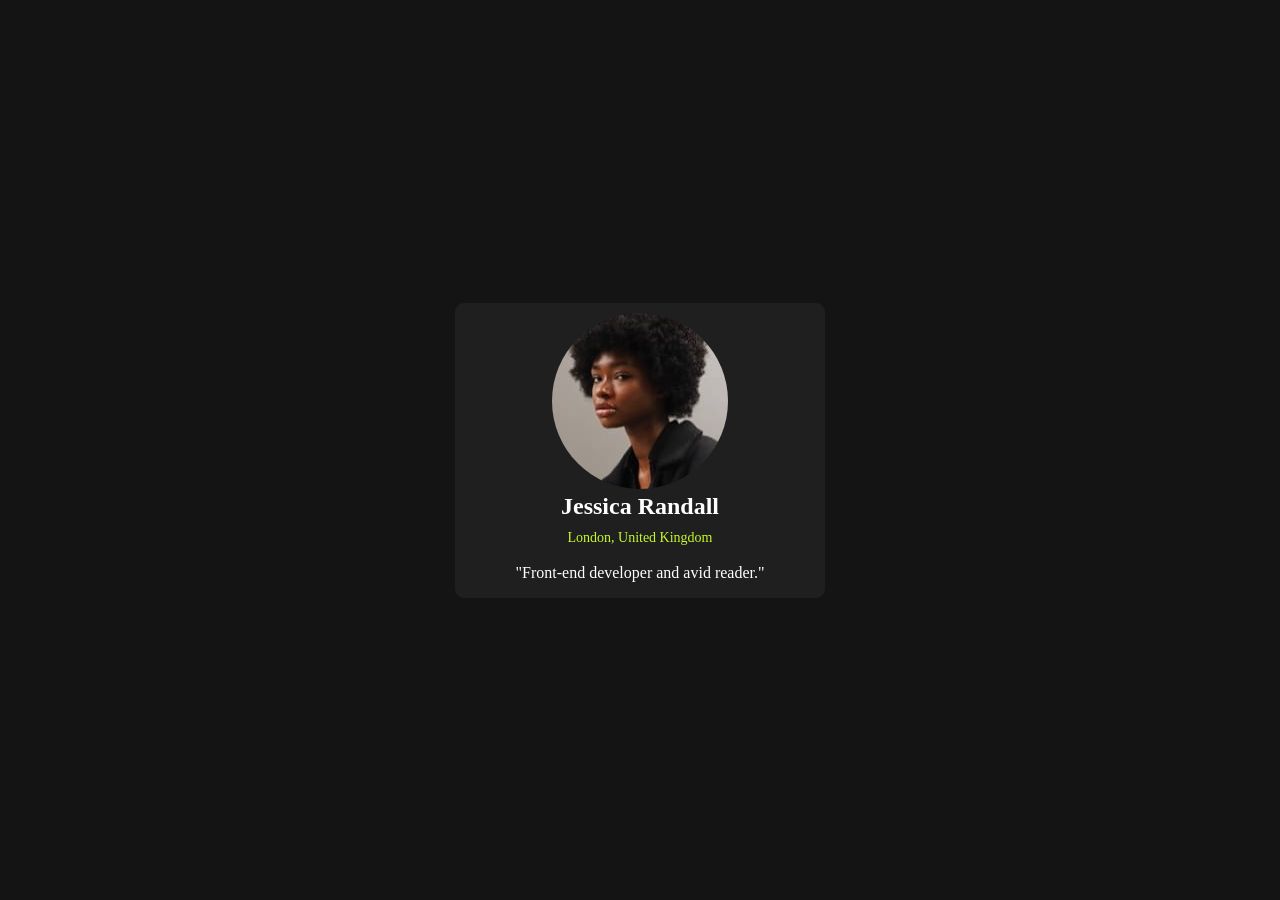
==== Learning_JS_Projects/DAY 2/index.html @ a2fc093a "Jessica image" ====
<!DOCTYPE html>
<html lang="en">
<head>
  <meta charset="UTF-8">
  <meta name="viewport" content="width=device-width, initial-scale=1.0"> <!-- displays site properly based on user's device -->
<link rel="icon" type="image/png" sizes="32x32" href="./assets/images/favicon-32x32.png">
 <link rel="stylesheet" href="my style.css">
 <title>Frontend Mentor | Social links profile</title>

  <!-- Feel free  to remove these styles or customise in your own stylesheet 👍 -->
  <style>
    .attribution { font-size: 0.6875rem; text-align: center; }
    .attribution a { color: hsl(228, 45%, 44%); }
  </style>
</head>
<body>
<section class="main-container">
  <div class="main">
    <img src="assets/images/avatar-jessica.jpeg" alt="jessica">
  </div>
  <h1>Jessica Randall</h1>
  <p id="country">London, United Kingdom</p>
  <br>
  <p>"Front-end developer and avid reader."</p>
  <nav>
---- Learning_JS_Projects/DAY 2/my style.css ----
*{
    margin: 0;
    padding: 0;
    box-sizing: border-box;
    font-family: [Inter](https://fonts.google.com/specimen/Inter);
}

body{
background-color: hsl(0, 0%, 8%);
font-family: Inter;
min-height: 100vh;
display: flex;
justify-content: center;
align-items: center; 
padding: 30px 15px;
}

.main-container{
    width: 100%;
    max-width: 370px; /*prevents it from becoming too wide */
    padding-top: 10px;
    background-color:hsl(0, 0%, 12%);
    border-radius: 9px;
    text-align:center; 
    margin-bottom: 100p;
    height: ;
}
h1,p{
    color: hsl(0, 0%, 100%);
}

#country{
    color: hsl(75, 94%, 57%);
    font-size: 14px;
    margin-top: 10px;
}

img{
    border-radius: 100%;
}

nav{
margin-top: 16px;
}

.end{
    margin: 5px;
    width: 300px;
    padding: 10px;
    background-color: hsl(0, 0%, 20%);
    color: hsl(0, 0%, 100%);
    border: none;
    border-radius: 6px;
    font-size: 14px;
    font-weight:400, 600, 700 ;
    cursor: pointer;
    transition: 0.3s;
}

.end:hover{
    background-color: hsl(75, 94%, 57%);
    color: hsl(0, 0%, 8%);
}

.attribution{
    color: hsl(0, 0%, 100%);
}
a{
  text-decoration: none;
}

@media (max-width: 480px){
    .main-container{
        max-width: 90%;
        padding: 25px 20px;
    }

    h1{
        font-size: 25px;
    }

    p{
        font-size: 14px;
    }

    .end{
        padding: 13px;
    }
}
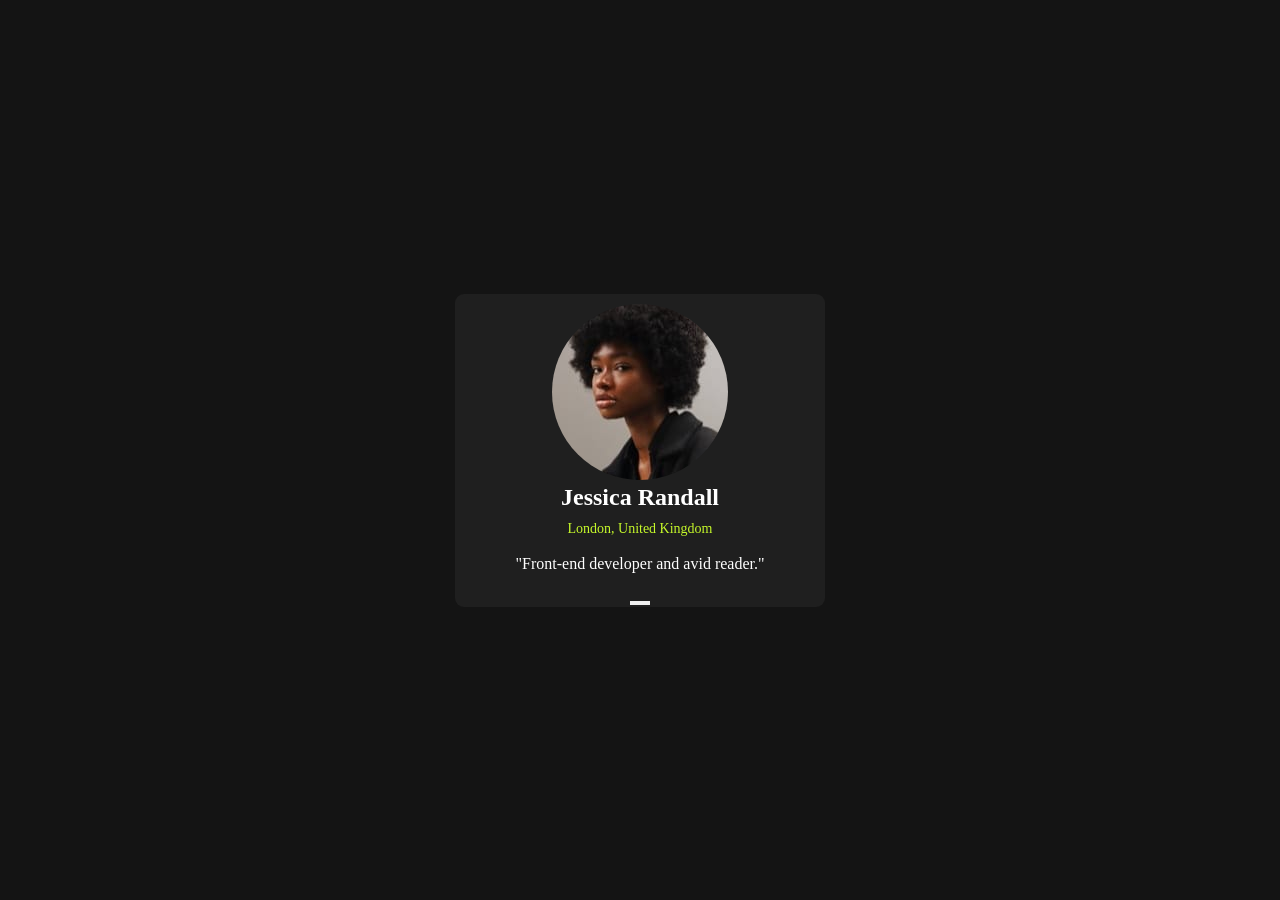
==== commit d509f28c: "Added buttons" ====
--- a/Learning_JS_Projects/DAY 2/index.html
+++ b/Learning_JS_Projects/DAY 2/index.html
@@ -22,4 +22,5 @@
   <p id="country">London, United Kingdom</p>
   <br>
   <p>"Front-end developer and avid reader."</p>
-  <nav>+  <nav>
+    <button></button><button></button><button></button><button></button><button></button>
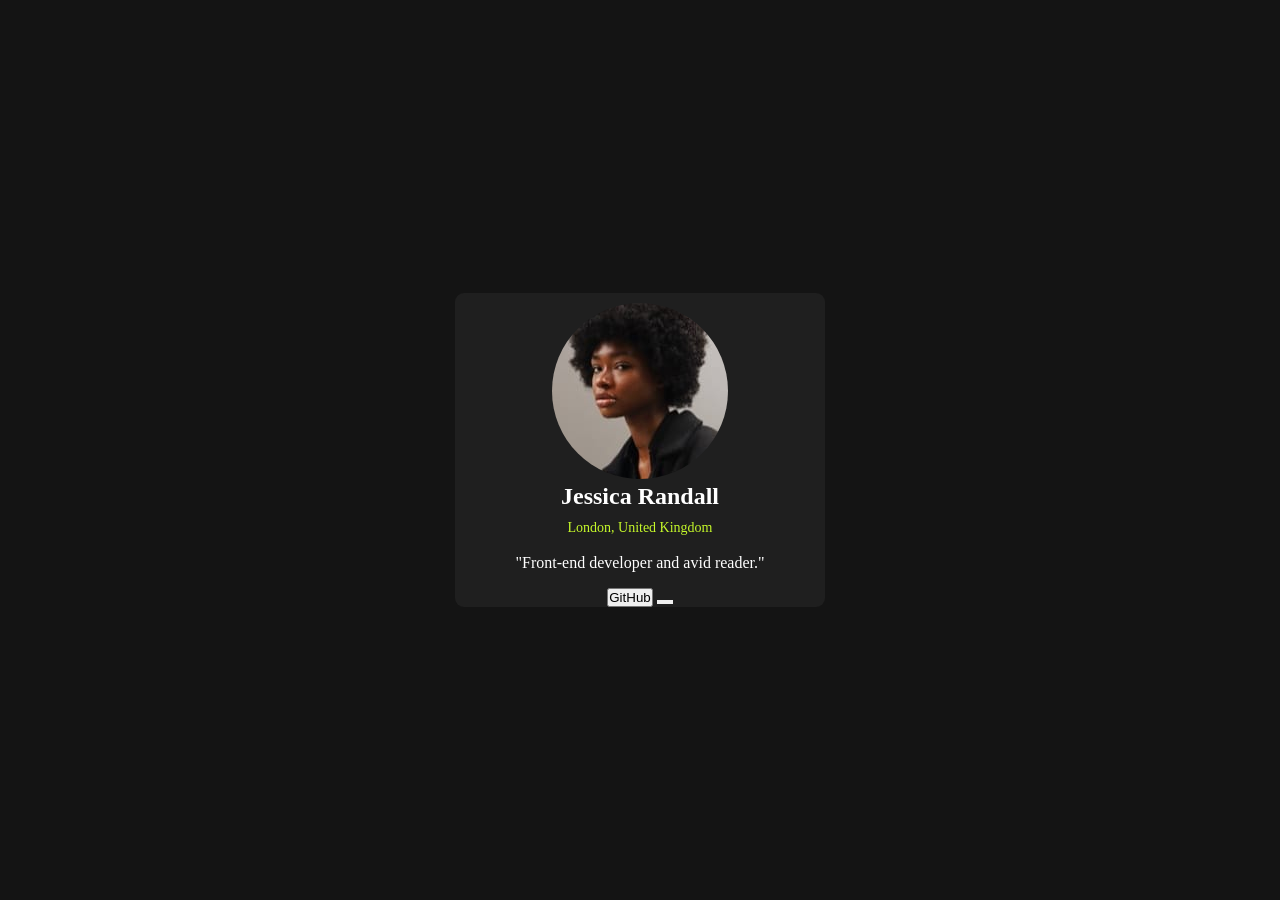
==== commit 5c3b7f44: "Frontend Link" ====
--- a/Learning_JS_Projects/DAY 2/index.html
+++ b/Learning_JS_Projects/DAY 2/index.html
@@ -23,4 +23,5 @@
   <br>
   <p>"Front-end developer and avid reader."</p>
   <nav>
-    <button></button><button></button><button></button><button></button><button></button>+    <button>GitHub</button>
+    <button></button><button></button><button></button><button></button>
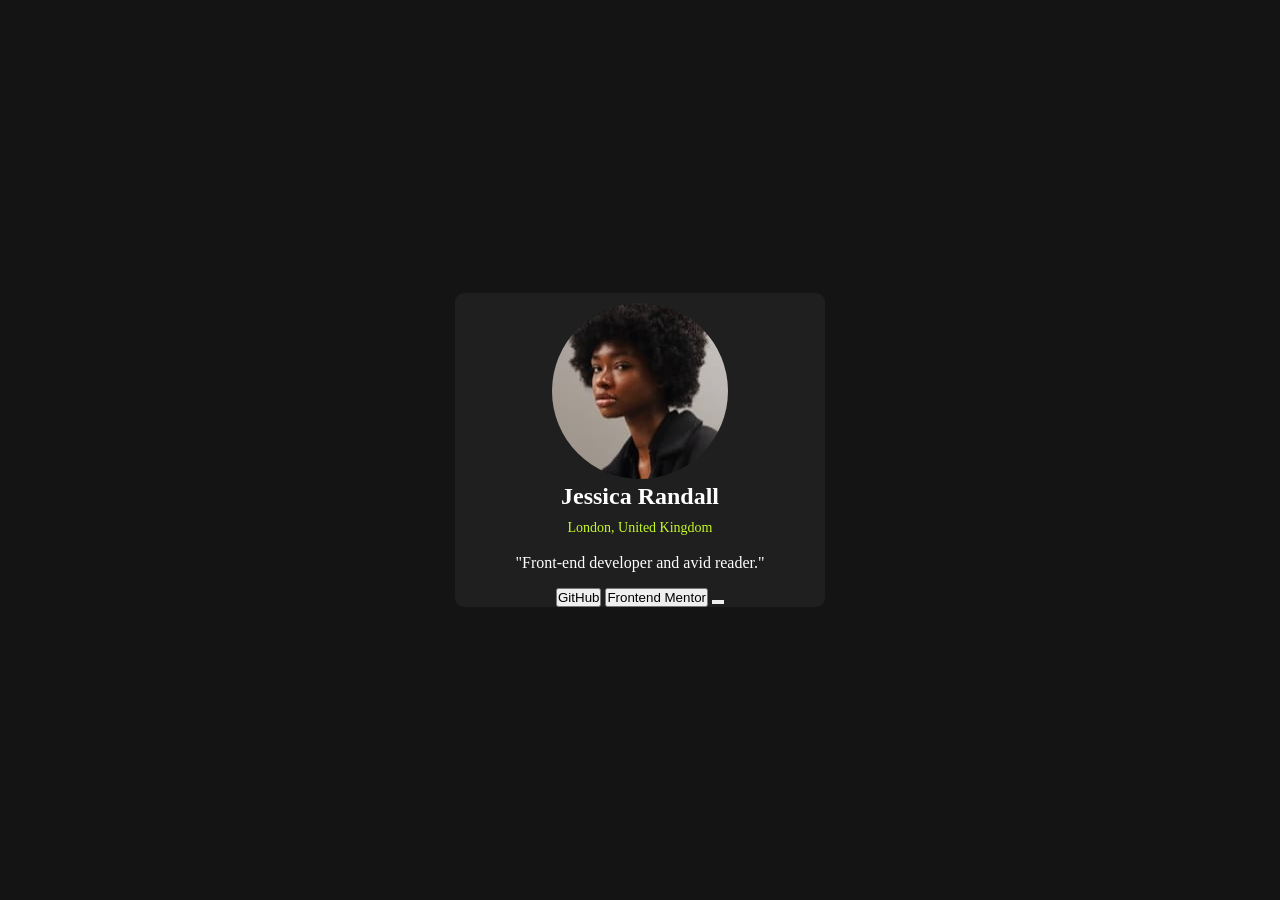
==== commit 06b0c8fb: "LinkedIn link" ====
--- a/Learning_JS_Projects/DAY 2/index.html
+++ b/Learning_JS_Projects/DAY 2/index.html
@@ -24,4 +24,5 @@
   <p>"Front-end developer and avid reader."</p>
   <nav>
     <button>GitHub</button>
-    <button></button><button></button><button></button><button></button>+    <button>Frontend Mentor</button>
+    <button></button><button></button><button></button>
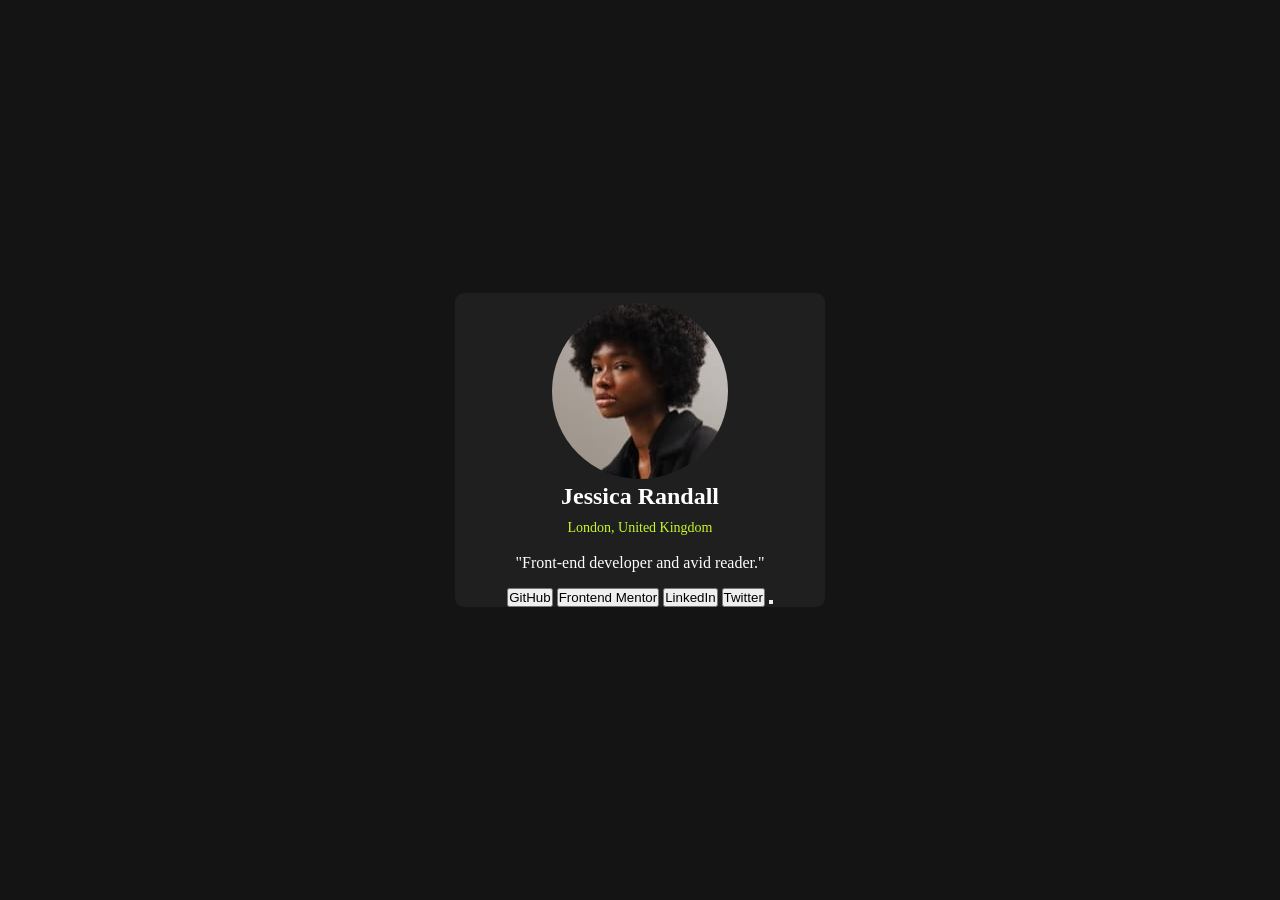
==== commit 132eaef9: "Twitter Link" ====
--- a/Learning_JS_Projects/DAY 2/index.html
+++ b/Learning_JS_Projects/DAY 2/index.html
@@ -25,4 +25,6 @@
   <nav>
     <button>GitHub</button>
     <button>Frontend Mentor</button>
-    <button></button><button></button><button></button>+    <button>LinkedIn</button>
+    <button>Twitter</button>
+    <button></button>
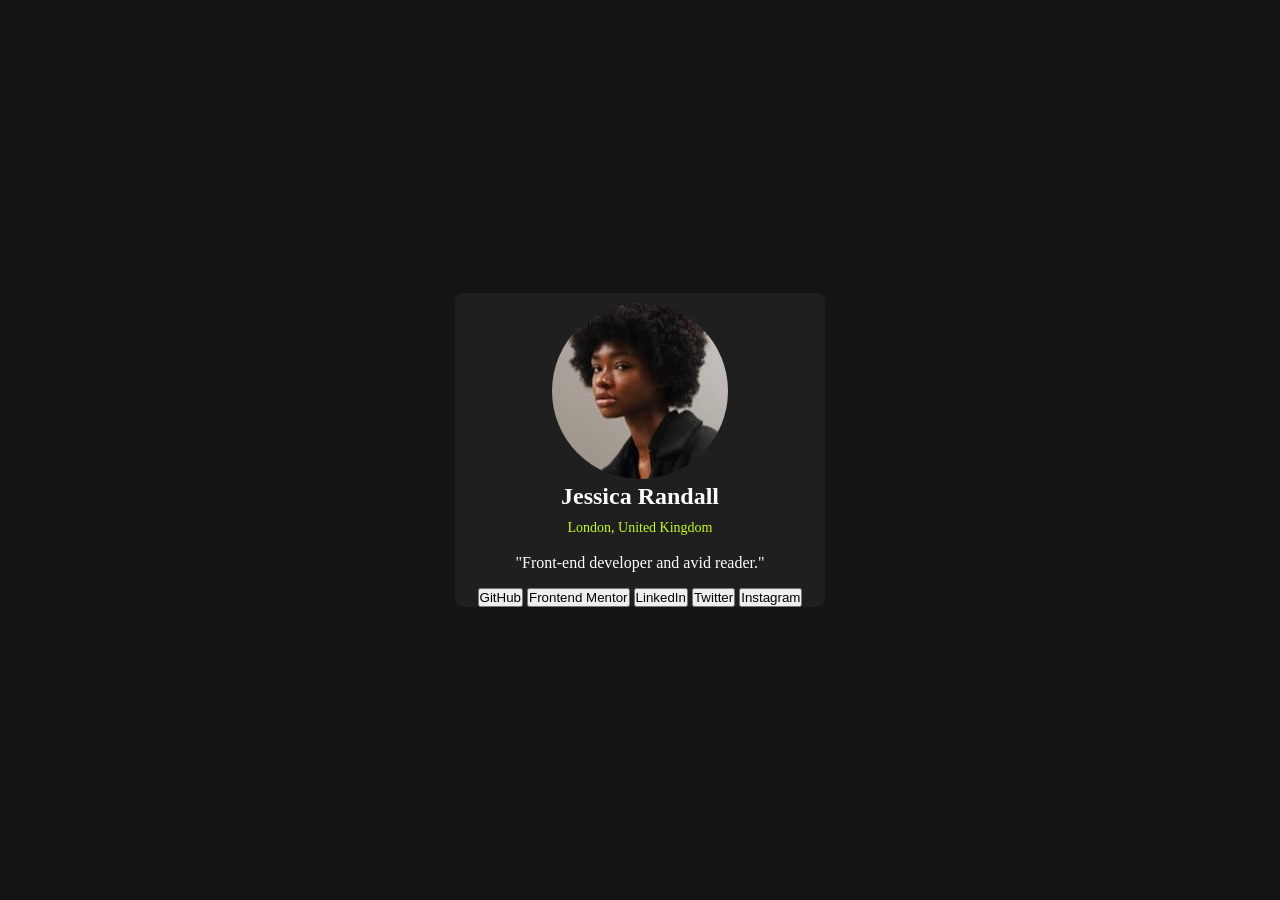
==== commit affb3e0e: "Instagram Link" ====
--- a/Learning_JS_Projects/DAY 2/index.html
+++ b/Learning_JS_Projects/DAY 2/index.html
@@ -27,4 +27,4 @@
     <button>Frontend Mentor</button>
     <button>LinkedIn</button>
     <button>Twitter</button>
-    <button></button>+    <button>Instagram</button>
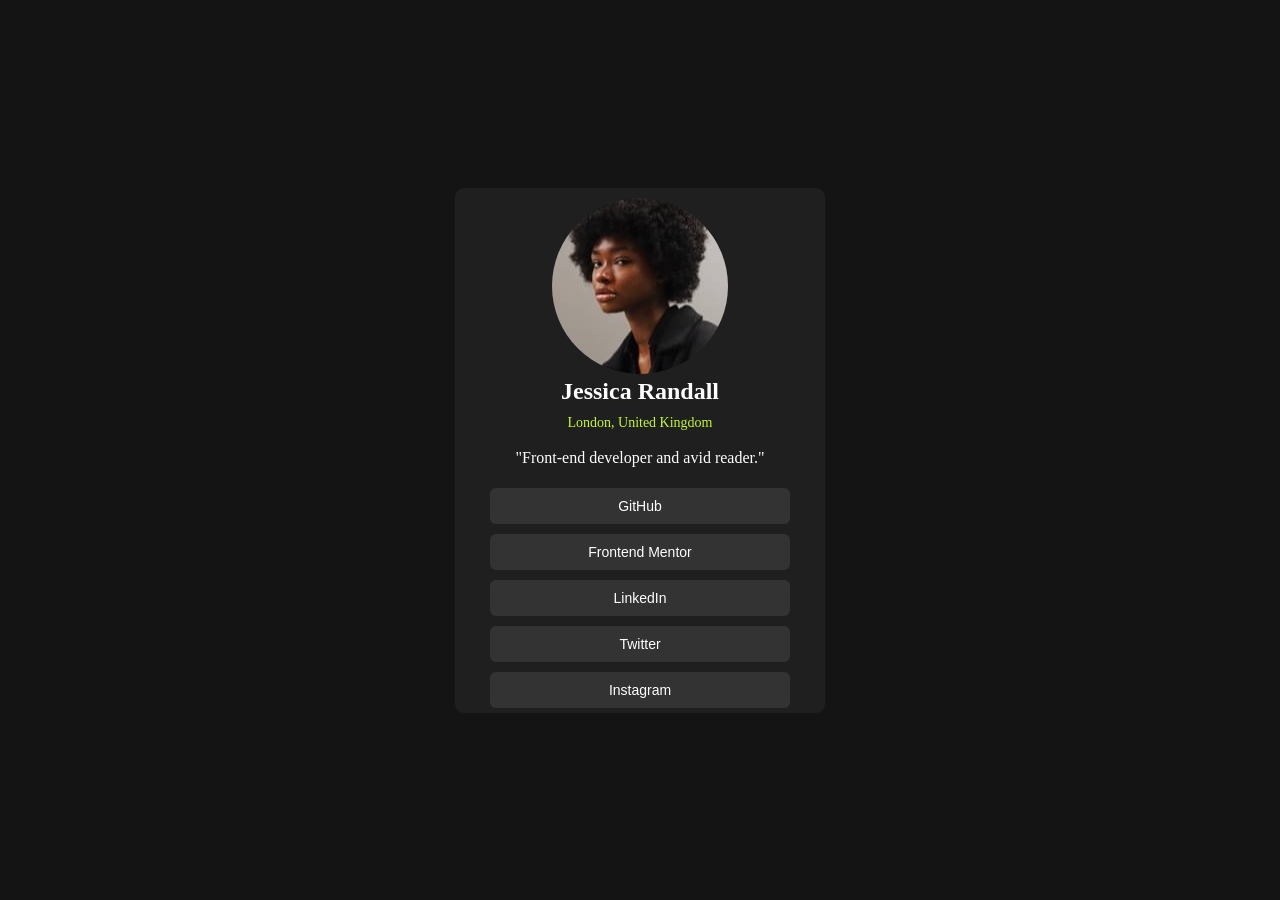
==== commit ec611479: "Style Buttons" ====
--- a/Learning_JS_Projects/DAY 2/index.html
+++ b/Learning_JS_Projects/DAY 2/index.html
@@ -23,8 +23,8 @@
   <br>
   <p>"Front-end developer and avid reader."</p>
   <nav>
-    <button>GitHub</button>
-    <button>Frontend Mentor</button>
-    <button>LinkedIn</button>
-    <button>Twitter</button>
-    <button>Instagram</button>+    <button class="end">GitHub</button>
+    <button class="end">Frontend Mentor</button>
+    <button class="end">LinkedIn</button>
+    <button class="end">Twitter</button>
+    <button class="end">Instagram</button>
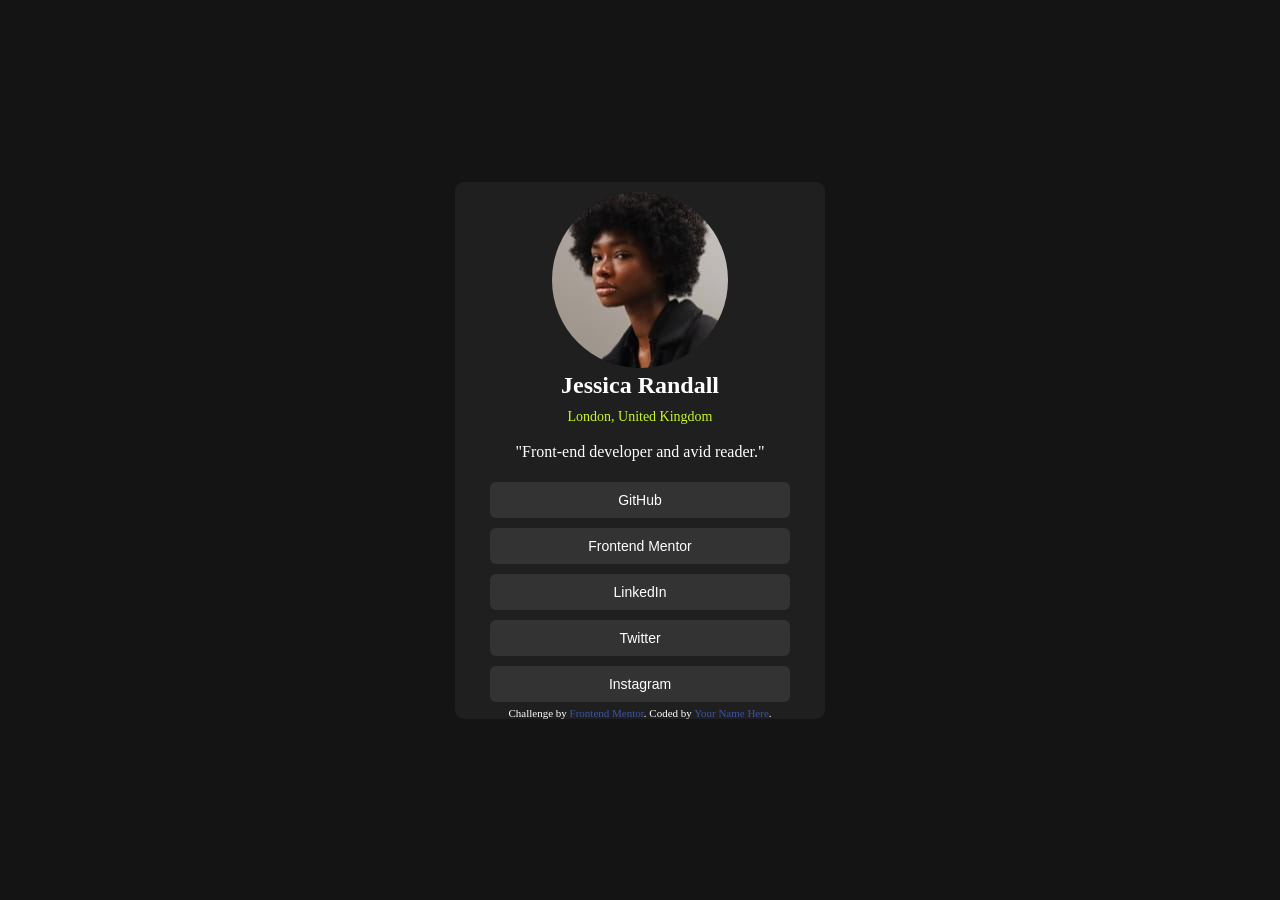
==== commit 07d7a59f: "Button Hover" ====
--- a/Learning_JS_Projects/DAY 2/index.html
+++ b/Learning_JS_Projects/DAY 2/index.html
@@ -27,4 +27,14 @@
     <button class="end">Frontend Mentor</button>
     <button class="end">LinkedIn</button>
     <button class="end">Twitter</button>
-    <button class="end">Instagram</button>+    <button class="end">Instagram</button>
+  </nav>
+  <footer>
+    <p class="attribution">
+      Challenge by <a href="https://www.frontendmentor.io?ref=challenge" target="_blank">Frontend Mentor</a>. 
+      Coded by <a href="#">Your Name Here</a>.
+    </p>
+  </footer>
+</section>
+</body>
+</html>
